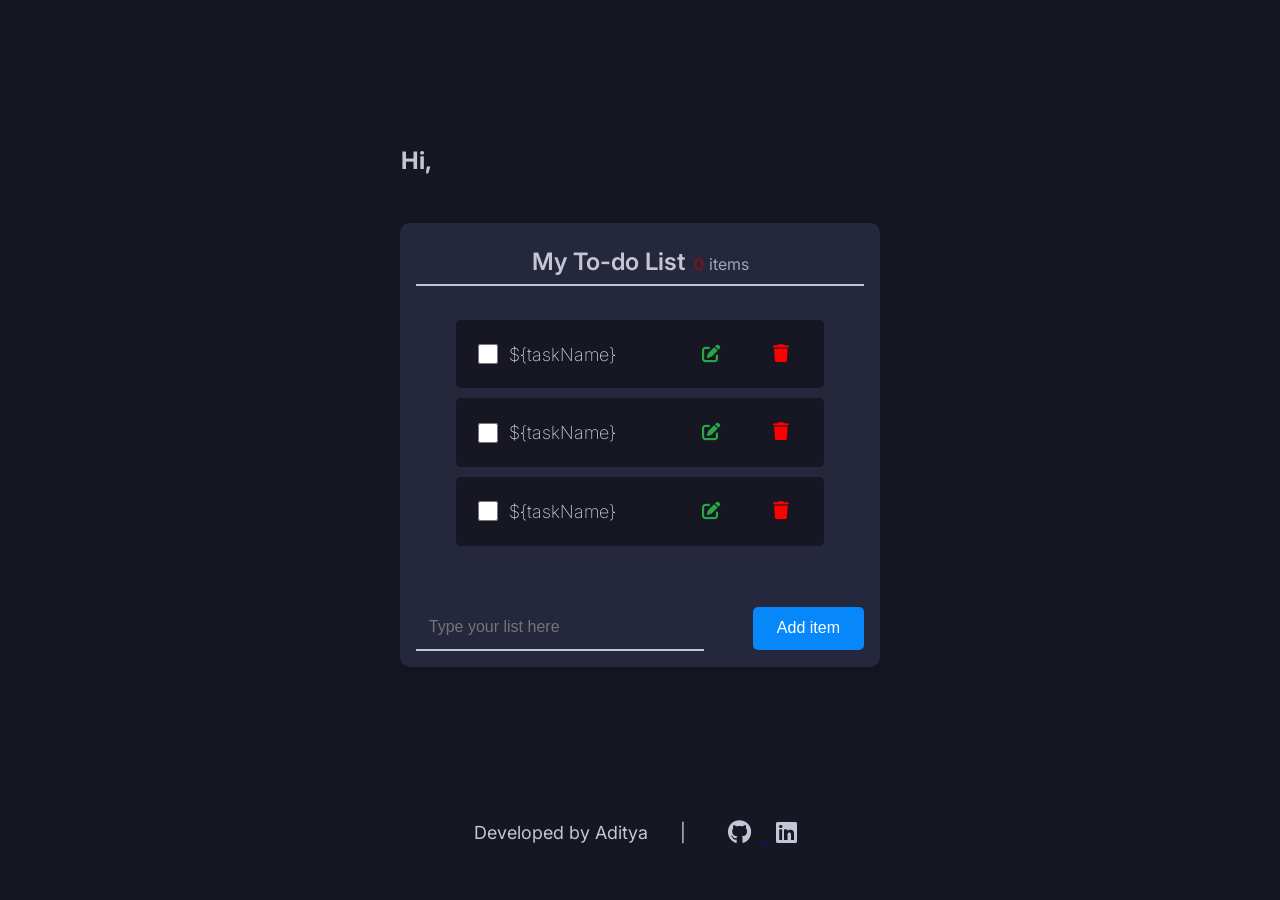
==== frontend/todo.html @ ed02f7a4 "complete the design for the whole application" ====
<!DOCTYPE html>
<html lang="en">

<head>
    <meta charset="UTF-8">
    <meta name="viewport" content="width=device-width, initial-scale=1.0">
    <title>Todo Page</title>
    <link rel="stylesheet" href="./css/todo.css">
    <link rel="stylesheet" href="https://cdnjs.cloudflare.com/ajax/libs/font-awesome/6.0.0-beta3/css/all.min.css">

</head>

<body>

    <main>
        <div class="greet">

            <h2 id="greeting">Hi, <span id="userName"></span></h2>
        </div>

        <section class="mian-container">
            <div class="container">

                <div class="secondary-header">

                    <span class="heading-message">My To-do List</span>
                    <span class="count-list"> <span class="count">0</span>items</span>

                </div>

                <div class="added-lists">
                    <!-- <div class="empty-list">Your list is empty</div> -->
                    <!-- all list functionality -->

                    <div class="list">
                        <input type="checkbox" id="chk">
                        <p>${taskName}</p>
                        <div class="actions">
                            <button id="editBtn">
                                <i class="fas fa-edit"></i> <!-- Font Awesome edit icon -->
                            </button>
                            <button id="deleteBtn">
                                <i class="fas fa-trash"></i>
                            </button>
                        </div>
                    </div>

                    <div class="list">
                        <input type="checkbox" id="chk">
                        <p>${taskName}</p>
                        <div class="actions">
                            <button id="editBtn">
                                <i class="fas fa-edit"></i> <!-- Font Awesome edit icon -->
                            </button>
                            <button id="deleteBtn">
                                <i class="fas fa-trash"></i>
                            </button>
                        </div>
                    </div>

                    <div class="list">
                        <input type="checkbox" id="chk">
                        <p>${taskName}</p>
                        <div class="actions">
                            <button id="editBtn">
                                <i class="fas fa-edit"></i> <!-- Font Awesome edit icon -->
                            </button>
                            <button id="deleteBtn">
                                <i class="fas fa-trash"></i>
                            </button>
                        </div>
                    </div>

                </div>

                <div class="input-form">
                    <form>
                        <input type="text" name="inp" id="inp" placeholder="Type your list here" required>
                    </form>

                    <button id="btn">Add item</button>
                </div>



            </div>
        </section>

    </main>

    <footer>
        <p>Developed by Aditya </p>
        |
        <p>
            <a href="https://github.com/aditya9-2" target="_blank">
                <i class="fab fa-github icon"></i>
            </a>
            <a href="https://www.linkedin.com/in/aadityabasak20/" target="_blank">
                <i class="fab fa-linkedin icon"></i>
            </a>
        </p>
    </footer>

    <script src="./js/main.js"></script>
</body>

</html>
---- frontend/css/todo.css ----
@import url('https://fonts.googleapis.com/css2?family=Inter:ital,opsz,wght@0,14..32,100..900;1,14..32,100..900&display=swap');

*{
    margin: 0;
    padding: 0;
    box-sizing: border-box;
}

:root{
    --primary-color: #161722;
    --secondary-color: #25273c;
    --button: #0688fa;
    --text-color: #c4c6d6;
}

body{
    font-family: "Inter", sans-serif;
    background-color: var(--primary-color);
    color: var(--text-color);
}

main{
    height: calc(100vh - 15vh);
    display: flex;
    flex-direction: column;
    justify-content: center;
    align-items: center;
}

.greet{
   position: relative;
   right: 14rem;
   margin: 3rem 0;

}


.mian-container {
    min-height: 20rem;
    max-height: 30rem;
    width: 30rem;
    background-color: var(--secondary-color);
    border-radius: 10px;
    padding: 1rem;
    display: flex;
    flex-direction: column;
    justify-content: space-between;
    align-items: center;
    box-shadow: 0 4px 8px rgba(0, 0, 0, 0.2);
    overflow: hidden; 
}



.container {
    width: 100%;
    display: flex;
    flex-direction: column;
    height: 100%;
}

.secondary-header {
    width: 100%;
    padding: 0.5rem;
    border-bottom: 2px solid var(--text-color);
    text-align: center;
    color: var(--text-color);
}

.heading-message {
    font-size: 1.5rem;
    font-weight: 600;
}

.count-list {
    font-size: 1rem;
    color: #a1a5b7;
}

.count-list .count {
    color: rgb(162, 9, 9);
    padding: 0 5px;
}

.added-lists {
    width: 100%;
    flex: 1;
    display: flex;
    flex-direction: column;
    justify-content: flex-start; 
    align-items: center;
    color: #a1a5b7;
    margin: 24px 0;
    padding: 10px;
    overflow-y: auto; 
}

.added-lists::-webkit-scrollbar {
    width: 10px; 
}

.added-lists::-webkit-scrollbar-thumb {
    background-color: var(--primary-color); 
    border-radius: 5px; 
}

.added-lists::-webkit-scrollbar-thumb:hover {
    background-color: #076cc5; 
}

.added-lists::-webkit-scrollbar-track {
    background-color: var(--secondary-color);
}

.list {
    margin-bottom: 10px;
    padding: 11px;
    display: grid;
    grid-template-columns: 2fr 8fr 2fr;
    font-size: 20px;
    background-color: var(--primary-color);
    border-radius: 5px;
    align-items: center;
    width: 23rem;
}

.list:hover {
    background-color: var(--primary-color);
}

.list input[type="checkbox"] {
    height: 20px;
    accent-color: rgb(95, 232, 111);
}

.list input[type="checkbox"]:hover {
    cursor: pointer;
}

.list p {
    color: var(--text-color);
    font-weight: 200;
    font-size: 18px;
    text-overflow: ellipsis;
    overflow: hidden;
    white-space: nowrap;
    margin-right: 35px;
}

.actions {
    display: flex;
    gap: 5px; 
}

#editBtn, #deleteBtn {
    background-color: transparent; 
    border: none; 
    cursor: pointer; 
    font-size: 18px; 
    transition: background-color 0.3s ease;
}

#editBtn {
    color: #28a745; 
}

#editBtn:hover {
    color: #1e7e34; 
}

#deleteBtn {
    color: red; 
}

#deleteBtn:hover {
    color: darkred;
}

.input-form {
    width: 100%;
    display: flex;
    justify-content: space-between;
    align-items: center;
    gap: 0.5rem;
    margin-top: 1rem;
}

input[type="text"] {
    width: 18rem;
    padding: 0.8rem;
    border: none;
    border-bottom: 2px solid var(--text-color);
    outline: none;
    font-size: 1rem;
    color: var(--text-color);
    background-color: var(--secondary-color);
}

button {
    padding: 0.8rem 1.5rem;
    background-color: var(--button);
    color: #fff;
    border: none;
    border-radius: 5px;
    cursor: pointer;
    font-size: 1rem;
    transition: background-color 0.3s ease;
}

button:hover {
    background-color: #076cc5;
}


footer{
    height: 15vh;
    display: flex;
    justify-content: center;
    align-items: center;
    gap: 2rem;
    font-size: 18px;
}

.icon {
    font-size: 1.5rem;
    color: var(--text-color); 
    transition: color 0.3s ease;
    padding: 0 10px;
}

.icon:hover {
    color: rgb(68, 214, 68); 
    transform: scale(1.2);
    transition: transform 0.3s ease; 
}




@media (max-width: 450px) {
    .greet {
        right: 10rem;
        margin: 1rem 0;
    }

    .mian-container {
        width: 90%;
        max-height: 25rem;
    }

    .heading-message {
        font-size: 1.25rem; 
    }
    
    input[type="text"] {
        width: 14rem; 
    }
    
    button {
        padding: 0.6rem 1.2rem; 
        font-size: 0.9rem; 
    }

    .icon {
        font-size: 1.25rem; 
    }
}
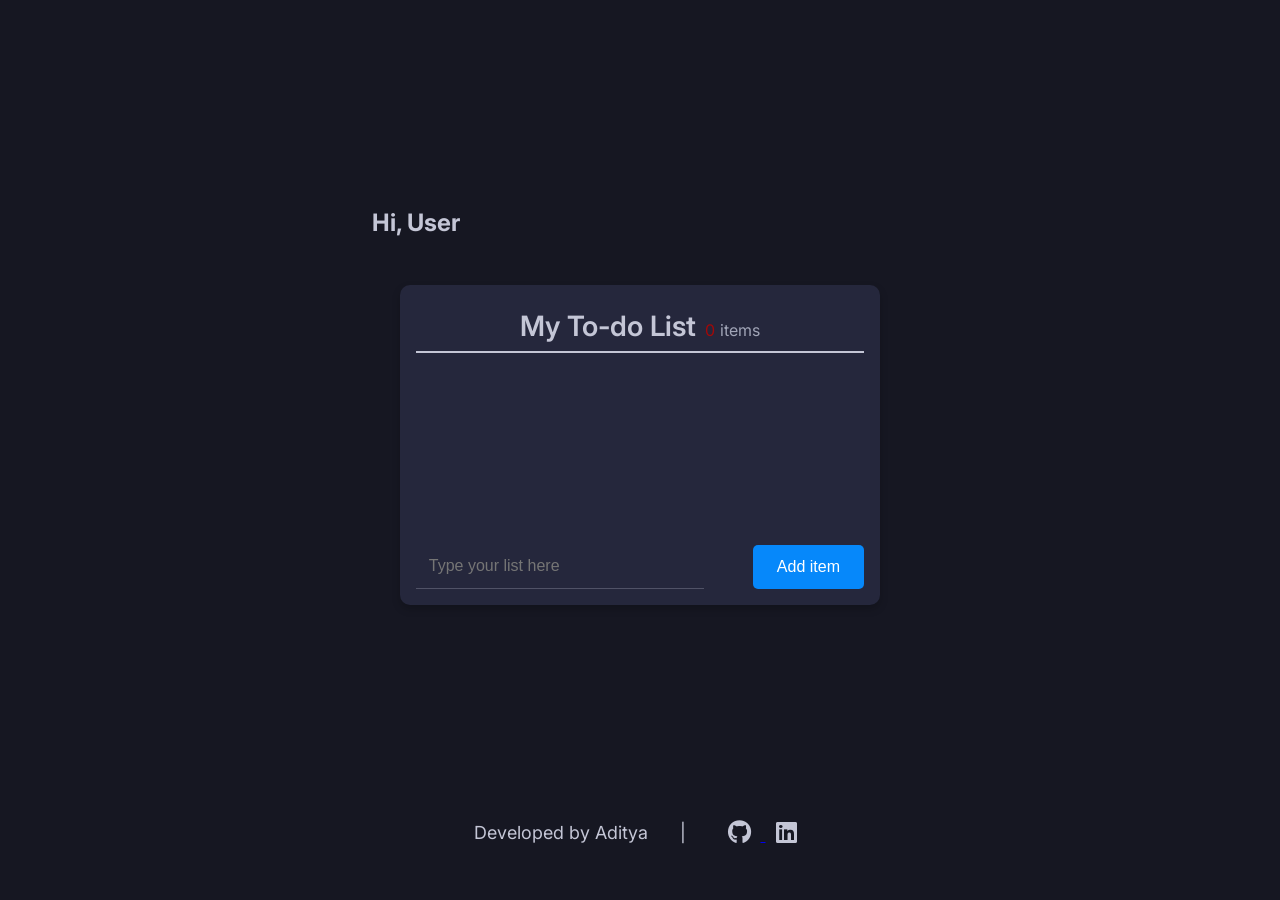
==== commit e2560bc7: "add error message div and adjust minor changes" ====
--- a/frontend/todo.html
+++ b/frontend/todo.html
@@ -18,6 +18,7 @@
             <h2 id="greeting">Hi, <span id="userName"></span></h2>
         </div>
 
+        <div class="errD"></div>
         <section class="mian-container">
             <div class="container">
 
@@ -28,48 +29,10 @@
 
                 </div>
 
+
                 <div class="added-lists">
-                    <!-- <div class="empty-list">Your list is empty</div> -->
                     <!-- all list functionality -->
 
-                    <div class="list">
-                        <input type="checkbox" id="chk">
-                        <p>${taskName}</p>
-                        <div class="actions">
-                            <button id="editBtn">
-                                <i class="fas fa-edit"></i> <!-- Font Awesome edit icon -->
-                            </button>
-                            <button id="deleteBtn">
-                                <i class="fas fa-trash"></i>
-                            </button>
-                        </div>
-                    </div>
-
-                    <div class="list">
-                        <input type="checkbox" id="chk">
-                        <p>${taskName}</p>
-                        <div class="actions">
-                            <button id="editBtn">
-                                <i class="fas fa-edit"></i> <!-- Font Awesome edit icon -->
-                            </button>
-                            <button id="deleteBtn">
-                                <i class="fas fa-trash"></i>
-                            </button>
-                        </div>
-                    </div>
-
-                    <div class="list">
-                        <input type="checkbox" id="chk">
-                        <p>${taskName}</p>
-                        <div class="actions">
-                            <button id="editBtn">
-                                <i class="fas fa-edit"></i> <!-- Font Awesome edit icon -->
-                            </button>
-                            <button id="deleteBtn">
-                                <i class="fas fa-trash"></i>
-                            </button>
-                        </div>
-                    </div>
 
                 </div>
 
--- a/frontend/css/todo.css
+++ b/frontend/css/todo.css
@@ -149,7 +149,8 @@
 
 .actions {
     display: flex;
-    gap: 5px; 
+    gap: 1.5rem;
+    padding: 8px;
 }
 
 #editBtn, #deleteBtn {
@@ -189,14 +190,14 @@
     width: 18rem;
     padding: 0.8rem;
     border: none;
-    border-bottom: 2px solid var(--text-color);
+    border-bottom: 0.5px solid #c4c6d645;
     outline: none;
     font-size: 1rem;
     color: var(--text-color);
     background-color: var(--secondary-color);
 }
 
-button {
+#btn {
     padding: 0.8rem 1.5rem;
     background-color: var(--button);
     color: #fff;
@@ -207,7 +208,7 @@
     transition: background-color 0.3s ease;
 }
 
-button:hover {
+#btn:hover {
     background-color: #076cc5;
 }
 
@@ -235,33 +236,130 @@
 }
 
 
-
-
-@media (max-width: 450px) {
+.error-message {
+    display: none;
+    text-align: center;
+    color: red;
+    font-size: 1rem;
+    margin-bottom: 1rem;
+    
+}
+
+.list.completed p {
+    text-decoration: line-through;
+    color: #a1a5b7;
+}
+
+
+.edit-input input {
+    width: 70%;
+    padding: 0.5rem;
+    border: none;
+    outline: none;
+    border-radius: 5px;
+    font-size: 1rem;
+}
+
+.save-btn {
+    background-color: transparent;
+    border: none;
+    cursor: pointer;
+    font-size: 1.5rem;
+    color: #28a745;
+    margin-left: 10px;
+}
+
+.save-btn:hover {
+    color: #1e7e34;
+}
+
+
+@media (max-width: 394px) {
+    .list{
+        width: 16rem;
+    }
+    .greet {
+        right: 5rem;
+        margin: 1rem 0;
+    }
+
+    .mian-container {
+        width: 90%;
+        max-height: 20rem;
+    }
+
+    .heading-message {
+        font-size: 1.25rem;
+    }
+    
+    input[type="text"] {
+        width: 12rem;
+    }
+    
+    #btn {
+        padding: 0.7rem 0.4rem;
+        font-size: 12px;
+    }
+
+    .icon {
+        font-size: 1.25rem;
+    }
+}
+
+@media (min-width: 394px) and (max-width: 768px) {
     .greet {
         right: 10rem;
-        margin: 1rem 0;
+        margin: 2rem 0;
     }
 
     .mian-container {
-        width: 90%;
+        width: 80%;
         max-height: 25rem;
     }
 
     .heading-message {
-        font-size: 1.25rem; 
+        font-size: 1.5rem;
     }
     
     input[type="text"] {
-        width: 14rem; 
-    }
-    
-    button {
-        padding: 0.6rem 1.2rem; 
-        font-size: 0.9rem; 
+        width: 16rem;
+    }
+    
+    #btn {
+        padding: 0.7rem 1.4rem;
+        font-size: 0.95rem;
     }
 
     .icon {
-        font-size: 1.25rem; 
+        font-size: 1.4rem;
+    }
+}
+
+@media (min-width: 769px) {
+    .greet {
+        right: 14rem;
+        margin: 3rem 0;
+    }
+
+    .mian-container {
+        width: 30rem;
+        max-height: 30rem;
+    }
+
+    .heading-message {
+        font-size: 1.75rem;
+    }
+    
+    input[type="text"] {
+        width: 18rem;
+    }
+    
+    #btn {
+        padding: 0.8rem 1.5rem;
+        font-size: 1rem;
+    }
+
+    .icon {
+        font-size: 1.5rem;
     }
 }
